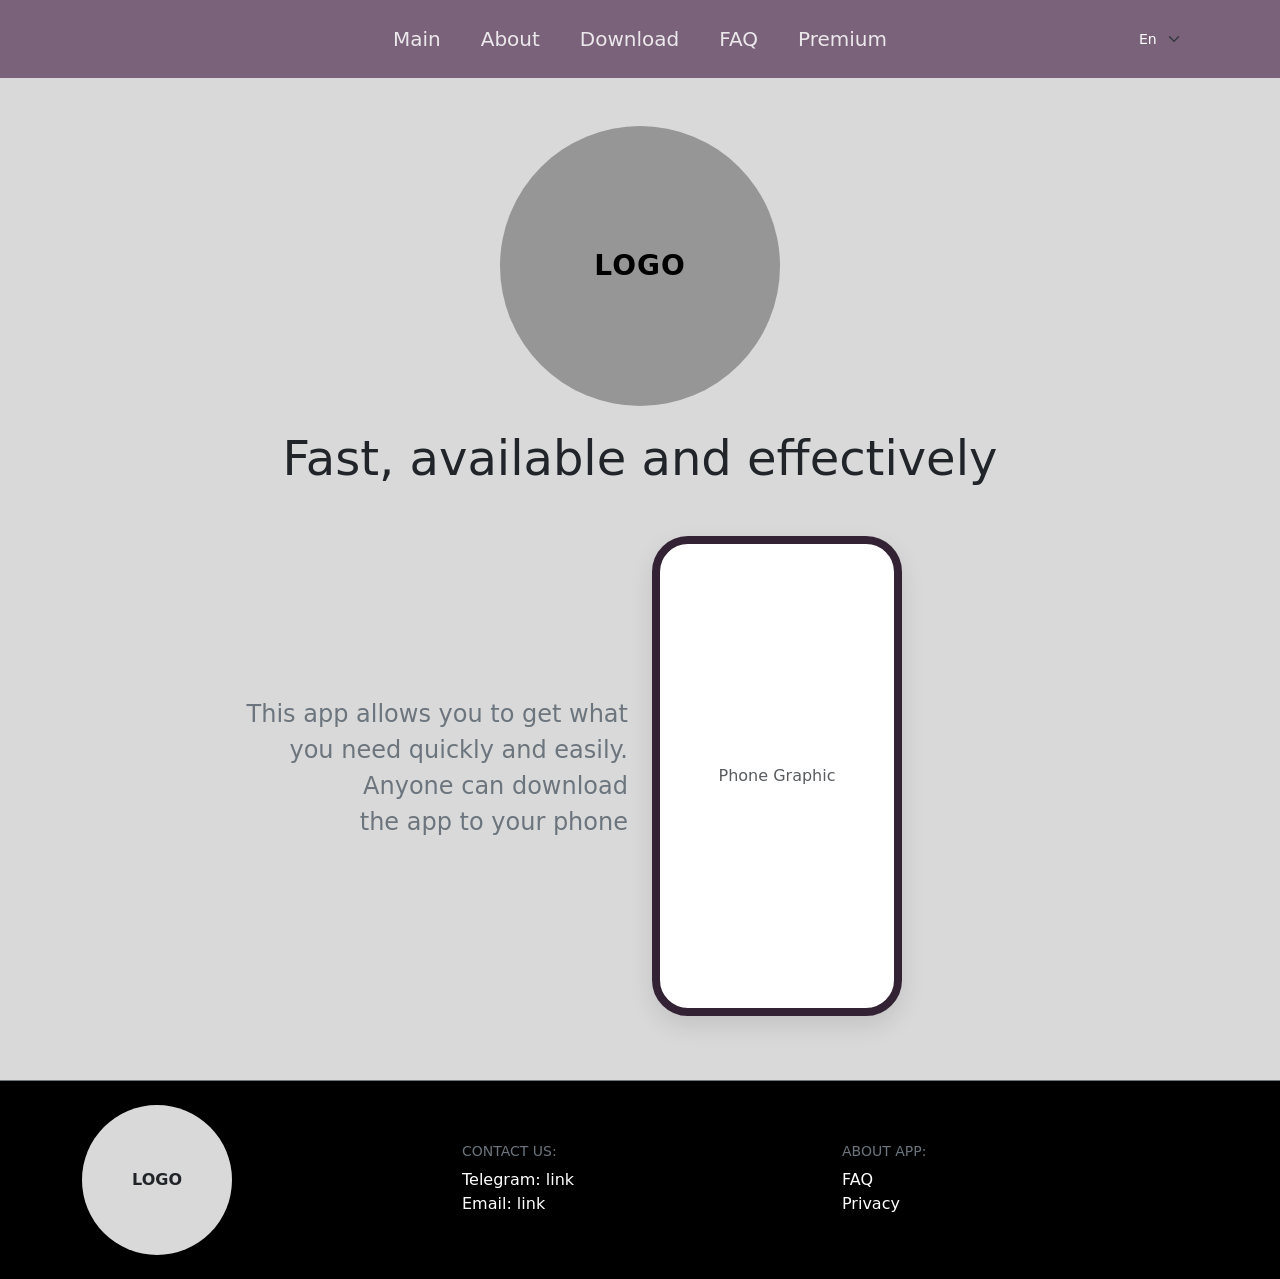
==== index.html @ 1ca85bd3 "Initial commit: Laba 4 ready" ====
<!DOCTYPE html>
<html lang="uk" class="h-100">
<head>
    <meta charset="UTF-8">
    <meta name="viewport" content="width=device-width, initial-scale=1.0">
    <title>Головна - Мобільний додаток</title>
    <meta name="description" content="Швидкий, доступний та ефективний мобільний додаток для ваших щоденних потреб. Завантажуйте прямо зараз.">
    <link rel="shortcut icon" href="images/favicon.ico" type="image/x-icon">
    <link href="https://cdn.jsdelivr.net/npm/bootstrap@5.3.2/dist/css/bootstrap.min.css" rel="stylesheet">
    <link rel="stylesheet" href="css/style.css">
</head>
<body class="d-flex flex-column h-100 logo-bg">

    <nav class="navbar navbar-expand-lg navbar-dark custom-nav py-3">
        <div class="container justify-content-center position-relative">
            <ul class="navbar-nav flex-row gap-4 fs-5 mx-auto">
    		<li class="nav-item"><a class="nav-link" href="index.html">Main</a></li>
    		<li class="nav-item"><a class="nav-link" href="about.html">About</a></li>
   		<li class="nav-item"><a class="nav-link" href="download.html">Download</a></li>
    		<li class="nav-item"><a class="nav-link" href="faq.html">FAQ</a></li>
    		<li class="nav-item"><a class="nav-link" href="premium.html">Premium</a></li>
	    </ul>
            <div class="position-absolute end-0 me-3">
                <select class="form-select form-select-sm bg-transparent text-white border-0 cursor-pointer">
                    <option value="en" selected>En</option>
                    <option value="uk">Uk</option>
                </select>
            </div>
        </div>
    </nav>

    <main class="flex-shrink-0 my-auto container text-center">
        <div class="row align-items-center justify-content-center py-5">
            <div class="col-12 mb-4">
                <div class="main-logo-circle d-flex align-items-center justify-content-center mx-auto text-uppercase fw-bold fs-3">
                    Logo
                </div>
            </div>
            
            <div class="col-12 mb-4">
                <h1 class="display-5 fw-normal text-dark text-center">Fast, available and effectively</h1>
            </div>

            <div class="col-md-5 text-md-end text-center my-3">
                <p class="fs-4 text-secondary lh-base">
                    This app allows you to get what<br>
                    you need quickly and easily.<br>
                    Anyone can download<br>
                    the app to your phone
                </p>
            </div>
            
            <div class="col-md-5 text-md-start text-center my-3">
                <div class="phone-mockup mx-auto mx-md-0 d-flex align-items-center justify-content-center">
                    <span class="text-muted">Phone Graphic</span>
                </div>
            </div>
        </div>
    </main>

    <footer class="footer mt-auto py-4 bg-black text-white border-top border-secondary">
        <div class="container">
            <div class="row align-items-center text-center text-md-start">
                <div class="col-md-4 mb-3 mb-md-0 d-flex justify-content-center justify-content-md-start">
                    <div class="footer-logo-circle d-flex align-items-center justify-content-center text-uppercase fw-bold text-dark">
                        Logo
                    </div>
                </div>
                <div class="col-md-4 mb-3 mb-md-0">
                    <h5 class="text-secondary small text-uppercase mb-2">Contact us:</h5>
                    <ul class="list-unstyled mb-0">
                        <li><a href="https://t.me/example" class="text-white text-decoration-none">Telegram: link</a></li>
                        <li><a href="mailto:info@example.com" class="text-white text-decoration-none">Email: link</a></li>
                    </ul>
                </div>
                <div class="col-md-4">
                    <h5 class="text-secondary small text-uppercase mb-2">About app:</h5>
                    <ul class="list-unstyled mb-0">
                        <li><a href="#" class="text-white text-decoration-none">FAQ</a></li>
                        <li><a href="#" class="text-white text-decoration-none">Privacy</a></li>
                    </ul>
                </div>
            </div>
        </div>
    </footer>

    <script src="https://cdn.jsdelivr.net/npm/bootstrap@5.3.2/dist/js/bootstrap.bundle.min.js"></script>
</body>
</html>
---- css/style.css ----
/* Налаштування базової колірної палітри з макетів Figma */
:root {
    --bg-main: #d9d9d9;        /* Світло-сірий фон сторінок */
    --nav-purple: #7a637a;     /* Пастельний фіолетовий колір навбару */
    --logo-grey: #969696;      /* Стандартний сірий колір для макетів фігур */
    --blue-mock: #0078d4;      /* Синій акцент для іконок галереї */
}

body.logo-bg {
    background-color: var(--bg-main);
    font-family: system-ui, -apple-system, "Segoe UI", Roboto, sans-serif;
}

/* Навігаційна панель */
.custom-nav {
    background-color: var(--nav-purple) !important;
}

.custom-nav .nav-link {
    color: rgba(255, 255, 255, 0.85) !important;
}

.custom-nav .nav-link:hover, 
.custom-nav .nav-link.active {
    color: #ffffff !important;
}

/* Специфічні графічні елементи за Figma-прототипом */
.main-logo-circle {
    width: 240px;
    height: 240px;
    background-color: var(--logo-grey);
    border-radius: 50%;
    color: #000000;
    letter-spacing: 1px;
}

.phone-mockup {
    width: 250px;
    height: 480px;
    background-color: #ffffff;
    border: 8px solid #332233;
    border-radius: 36px;
    box-shadow: 0 10px 25px rgba(0,0,0,0.1);
}

/* Плейсхолдер картинок (сині картки із завантажень/про нас) */
.feature-image-placeholder {
    width: 180px;
    height: 140px;
    background-color: #ffffff;
    border-radius: 4px;
    position: relative;
}

.mock-img {
    width: 140px;
    height: 100px;
    background-color: var(--blue-mock);
    border-radius: 12px;
    position: relative;
}

/* Декоративні гори на синьому плейсхолдері */
.mock-img::before {
    content: "";
    position: absolute;
    bottom: 0;
    left: 15px;
    border-left: 30px solid transparent;
    border-right: 30px solid transparent;
    border-bottom: 40px solid #005a9e;
}

/* Елементи футера */
.footer-logo-circle {
    width: 150px;
    height: 150px;
    background-color: var(--bg-main);
    border-radius: 50%;
}

/* Стилі для сторінки FAQ та Premium */
.custom-accordion .accordion-button:not(.collapsed) {
    background-color: rgba(122, 99, 122, 0.1) !important;
    color: var(--nav-purple) !important;
    box-shadow: none;
}

.custom-accordion .accordion-button:focus {
    box-shadow: none;
    border-color: rgba(122, 99, 122, 0.3);
}

.custom-submit-btn {
    background-color: var(--nav-purple) !important;
    border: none;
    transition: background-color 0.2s ease-in-out;
}

.custom-submit-btn:hover {
    background-color: #5c495c !important;
}

.form-submit-input:focus {
    background-color: #ffffff !important;
    border: 1px solid var(--nav-purple) !important;
    box-shadow: none !important;
}

.premium-badge {
    border-bottom-left-radius: 8px;
    font-size: 0.75rem;
    letter-spacing: 1px;
}

/* Прив'язка футера до низу за умови довгого/короткого екрана */
html, body {
    height: 100%;
}

/* Адаптивність (Медіа-запити) */
@media (min-width: 992px) {
    .main-logo-circle {
        width: 280px;
        height: 280px;
    }
}

@media (min-width: 1200px) {
    .container {
        max-width: 1140px;
    }
}
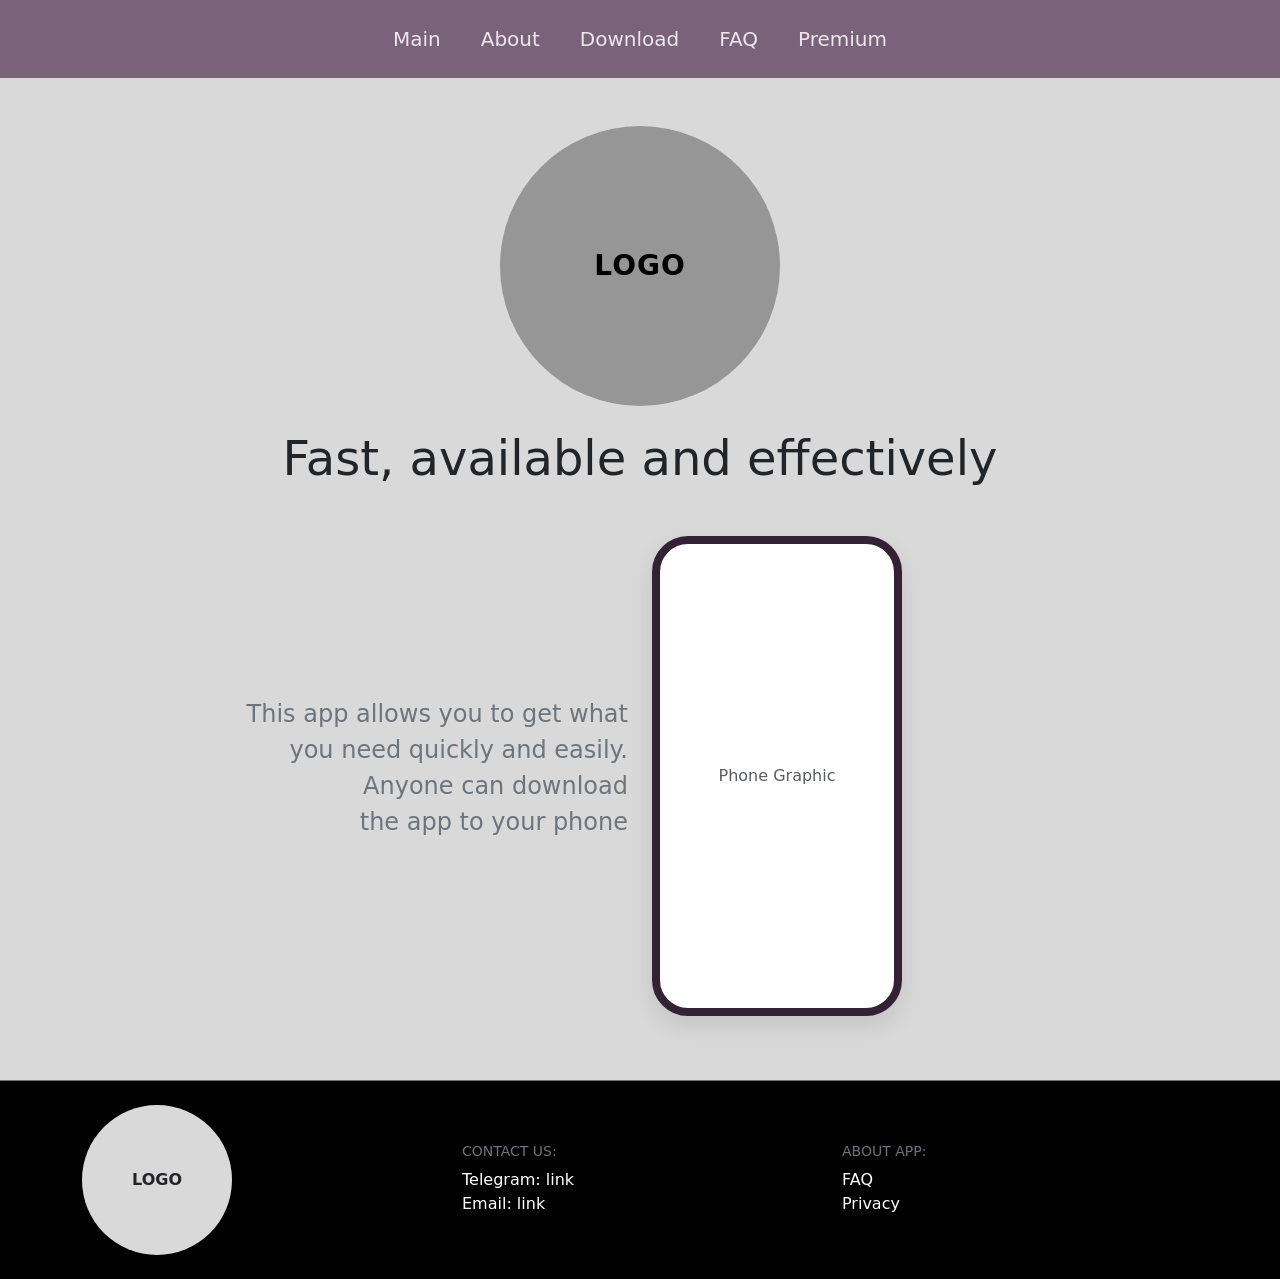
==== commit 04353074: "Update index.html" ====
--- a/index.html
+++ b/index.html
@@ -20,12 +20,6 @@
     		<li class="nav-item"><a class="nav-link" href="faq.html">FAQ</a></li>
     		<li class="nav-item"><a class="nav-link" href="premium.html">Premium</a></li>
 	    </ul>
-            <div class="position-absolute end-0 me-3">
-                <select class="form-select form-select-sm bg-transparent text-white border-0 cursor-pointer">
-                    <option value="en" selected>En</option>
-                    <option value="uk">Uk</option>
-                </select>
-            </div>
         </div>
     </nav>
 
@@ -86,4 +80,4 @@
 
     <script src="https://cdn.jsdelivr.net/npm/bootstrap@5.3.2/dist/js/bootstrap.bundle.min.js"></script>
 </body>
-</html>+</html>
--- a/css/style.css
+++ b/css/style.css
@@ -4,6 +4,11 @@
     --nav-purple: #7a637a;     /* Пастельний фіолетовий колір навбару */
     --logo-grey: #969696;      /* Стандартний сірий колір для макетів фігур */
     --blue-mock: #0078d4;      /* Синій акцент для іконок галереї */
+}
+
+img {
+    max-width: 100%;
+    height: auto;
 }
 
 body.logo-bg {
@@ -131,4 +136,20 @@
     .container {
         max-width: 1140px;
     }
-}+}
+@media (max-width: 768px) {
+    .container {
+        width: 100%;
+        padding: 0 15px; /* Щоб контент не притискався до країв екрана */
+    }
+
+    .features-grid, .menu-items {
+        display: flex;
+        flex-direction: column;
+    }
+
+    /* Зменшуємо розмір шрифтів, щоб заголовки не займали весь екран */
+    h1 {
+        font-size: 24px;
+    }
+}
